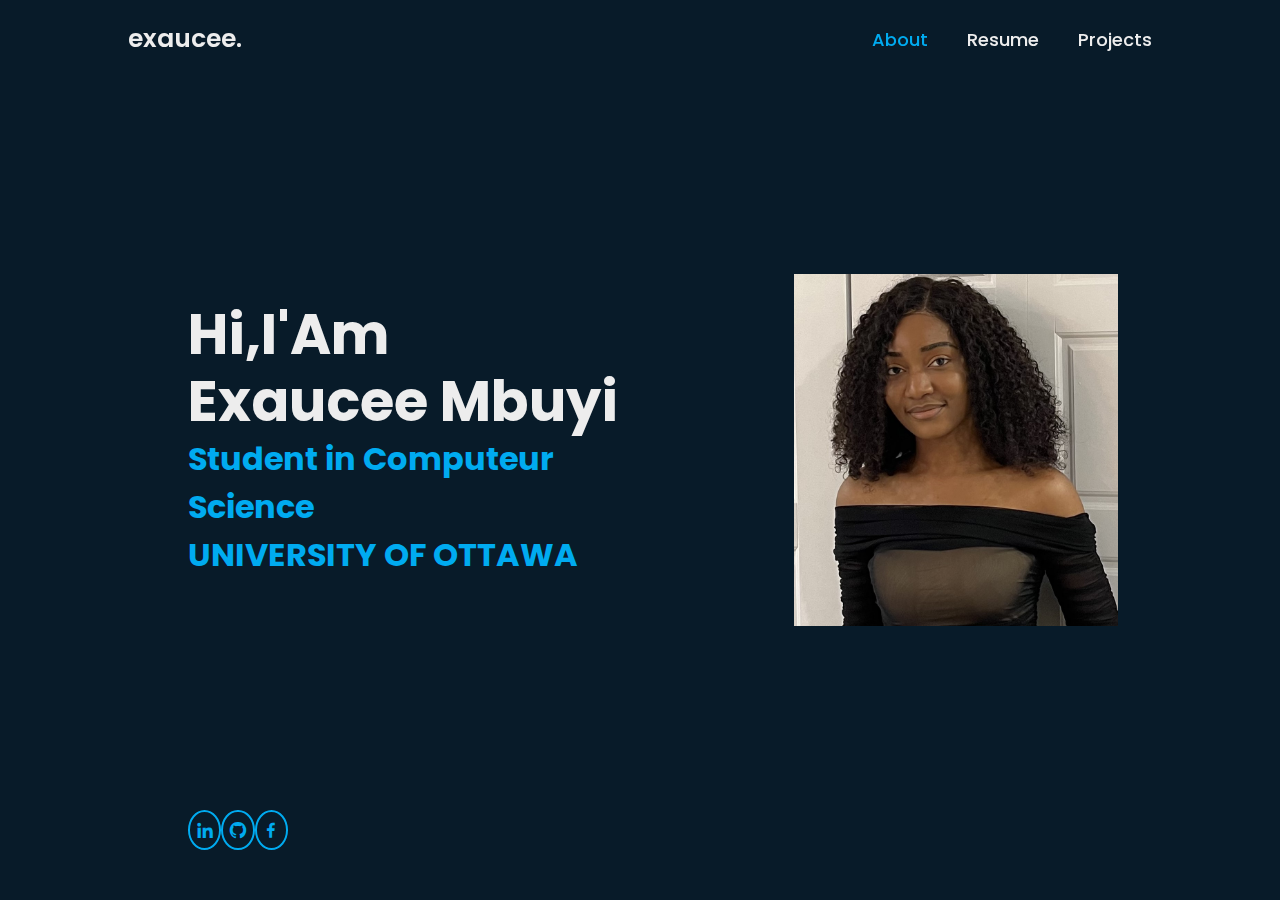
==== index.html @ 131f4f17 "Add files via upload" ====
<!DOCTYPE html>
<html lang="en">
<head>
    <meta charset="UTF-8">
    <meta http-equiv="X-UA-compatible" content="IE-edge">
    <meta name="viewport" content="width=device-width, initial-scale=1.0">
    <title> EXAUCEE_PORTFOLIO</title>
    <link rel="stylesheet" href="style.css">
    <link href='https://unpkg.com/boxicons@2.1.4/css/boxicons.min.css' rel='stylesheet'>
</head>
<body>
    <header class="header">
     <a href="#" class="logo">exaucee.</a>
     <nav class="navbar"> 
        <a href="About.html" class="active">About</a>
        <a href="resume.html">Resume</a>
        <a href="#">Projects</a>
        
     </nav>
     
    </header>
    <section class="home">
       
        <div class="home-content">
        <h1>Hi,I'Am Exaucee Mbuyi</h1>
        <h3>Student in Computeur Science </h3>
        <P>UNIVERSITY OF OTTAWA</P>
             <div class="home-sci">
                <a href="#"><i class='bx bxl-linkedin'></i></a>
                <a href="#"><i class='bx bxl-github' ></i></a>
                <a href="#"> <i class='bx bxl-facebook'></i></a>
                
             </div>
            </div>  
            <div class="home-img"> 
            <img src="photo.jpg">
        </div> 
    </section>

    
</body>
</html>
---- style.css ----
@import url('https://fonts.googleapis.com/css2?family=Poppins:wght@300;400;500;600;700;800;900&display=swap');

* {
    margin: 0;
    padding: 0;
    box-sizing: border-box;
    font-family: 'Poppins', sans-serif;
}

body {
    background: #081b29;
    color: #ededed;
}

.header {
    position: fixed;
    top: 0;
    left: 0;
    width: 100%;
    padding: 20px 10%;
    background: transparent; 
    display: flex;
    justify-content: space-between;
    align-items: center;
    z-index: 100;
}
.logo{
    font-size: 25px;
    color: #ededed;
    text-decoration: none;
    font-weight: 600;
}

.navbar a{
    font-size: 18px;
    color:#ededed;
    text-decoration: none;
    font-weight: 500;
    margin-left: 35px;
    transition: .3s;
}
.navbar a:hover,
.navbar a.active{
    color: #00abf0;
}
.home{
    height: 100vh;
    position: relative;
    display: flex;
    align-items: center;
    width: 100%;
    justify-content: space-between;
}
.home-content{
    max-width: 600px;
    margin: 20px 0 40px;
    margin-left: 188px;
}
.home-content h1{
   font-size: 56px;
   font-weight: 700;
   line-height: 1.2;
}
.home-content h3{
    font-size: 32px;
    font-weight: 700;
    color:#00abf0;
 }
 .home-content p{
    font-size: 32px;
    font-weight: 700;
    color:#00abf0;
 }
 .home-sci{
    position: absolute;
    bottom: 50px;
    width: 100px;
    display: flex;
    justify-content: space-between;
 }
 .home-sci a{
    position: relative;
    display: inline-flex;
    justify-content: center;
    align-items: center;
    width: 40px;
    height: 40px;
    background: transparent;
    border: 2px solid #00abf0;
    border-radius: 50%;
    font-size: 20px;
    color: #00abf0;
    text-decoration: none;
    z-index: -1;
    overflow: hidden;
    transition: .5s;
 }
 .home-sci a:hover{
    width:#081b29;
 }
 .home-sci a::before{
    content: '';
    position: absolute;
    top: 0;
    left: 0;
    width:0;
    height: 100%;
    background: #00abf0;
    z-index: -1;
    transition: .5s;
 }
 .home-sci a:hover::before{
    width: 100%;
 }


.home-img img {
    width: 50%; 
    max-width: 100%; 
    height: auto; 
    display: block; 
    margin: 0 auto; 
}
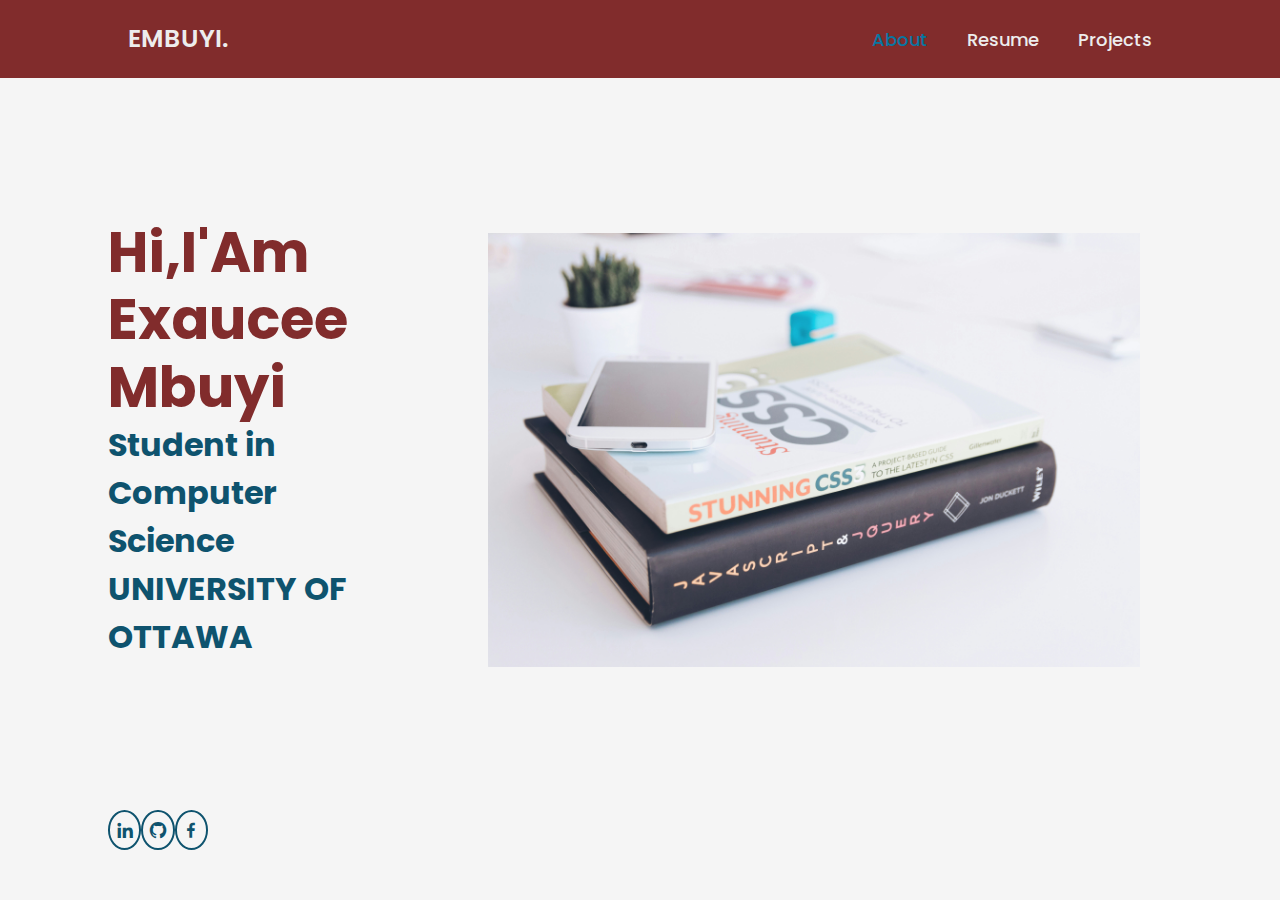
==== commit 48066079: "modification du fichier About" ====
--- a/index.html
+++ b/index.html
@@ -10,7 +10,7 @@
 </head>
 <body>
     <header class="header">
-     <a href="#" class="logo">exaucee.</a>
+     <a href="#" class="logo">EMBUYI.</a>
      <nav class="navbar"> 
         <a href="About.html" class="active">About</a>
         <a href="resume.html">Resume</a>
@@ -23,17 +23,17 @@
        
         <div class="home-content">
         <h1>Hi,I'Am Exaucee Mbuyi</h1>
-        <h3>Student in Computeur Science </h3>
+        <h3>Student in Computer Science </h3>
         <P>UNIVERSITY OF OTTAWA</P>
              <div class="home-sci">
-                <a href="#"><i class='bx bxl-linkedin'></i></a>
+                <a href="https//www.linkedin.com/in/exaucee-mbuyi-b905b6275"><i class='bx bxl-linkedin'></i></a>
                 <a href="#"><i class='bx bxl-github' ></i></a>
                 <a href="#"> <i class='bx bxl-facebook'></i></a>
                 
              </div>
             </div>  
             <div class="home-img"> 
-            <img src="photo.jpg">
+            <img src="background.jpg"> 
         </div> 
     </section>
 
--- a/style.css
+++ b/style.css
@@ -8,7 +8,7 @@
 }
 
 body {
-    background: #081b29;
+    background: whitesmoke;
     color: #ededed;
 }
 
@@ -18,7 +18,7 @@
     left: 0;
     width: 100%;
     padding: 20px 10%;
-    background: transparent; 
+    background: rgb(129, 44, 44); 
     display: flex;
     justify-content: space-between;
     align-items: center;
@@ -41,7 +41,7 @@
 }
 .navbar a:hover,
 .navbar a.active{
-    color: #00abf0;
+    color: #0876a2;
 }
 .home{
     height: 100vh;
@@ -54,22 +54,23 @@
 .home-content{
     max-width: 600px;
     margin: 20px 0 40px;
-    margin-left: 188px;
+    margin-left: 108px;
 }
 .home-content h1{
    font-size: 56px;
    font-weight: 700;
    line-height: 1.2;
+   color: rgb(129, 44, 44);
 }
 .home-content h3{
     font-size: 32px;
     font-weight: 700;
-    color:#00abf0;
+    color:#0e536e;
  }
  .home-content p{
     font-size: 32px;
     font-weight: 700;
-    color:#00abf0;
+    color:#0e536e;
  }
  .home-sci{
     position: absolute;
@@ -86,10 +87,10 @@
     width: 40px;
     height: 40px;
     background: transparent;
-    border: 2px solid #00abf0;
+    border: 2px solid#0e536e;
     border-radius: 50%;
     font-size: 20px;
-    color: #00abf0;
+    color: #0e536e;
     text-decoration: none;
     z-index: -1;
     overflow: hidden;
@@ -115,9 +116,10 @@
 
 
 .home-img img {
-    width: 50%; 
+    width: 70%; 
     max-width: 100%; 
     height: auto; 
     display: block; 
-    margin: 0 auto; 
+    margin: 0 auto;
+     
 }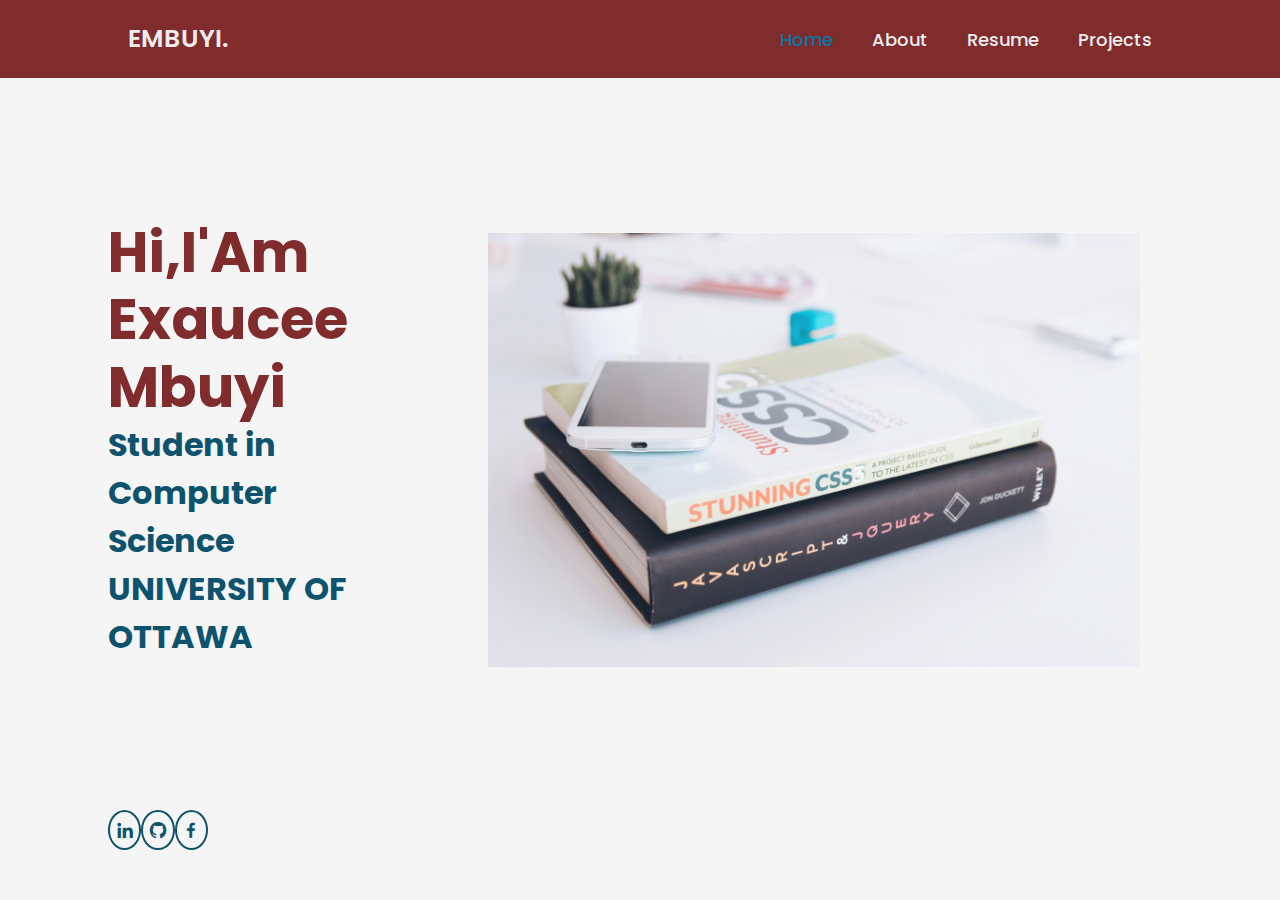
==== commit 62f28eeb: "ajout d'un fichier" ====
--- a/index.html
+++ b/index.html
@@ -12,9 +12,10 @@
     <header class="header">
      <a href="#" class="logo">EMBUYI.</a>
      <nav class="navbar"> 
-        <a href="About.html" class="active">About</a>
+        <a href="#" class="active">Home</a>
+        <a href="About.html" >About</a>
         <a href="resume.html">Resume</a>
-        <a href="#">Projects</a>
+        <a href="projetcs.html">Projects</a>
         
      </nav>
      
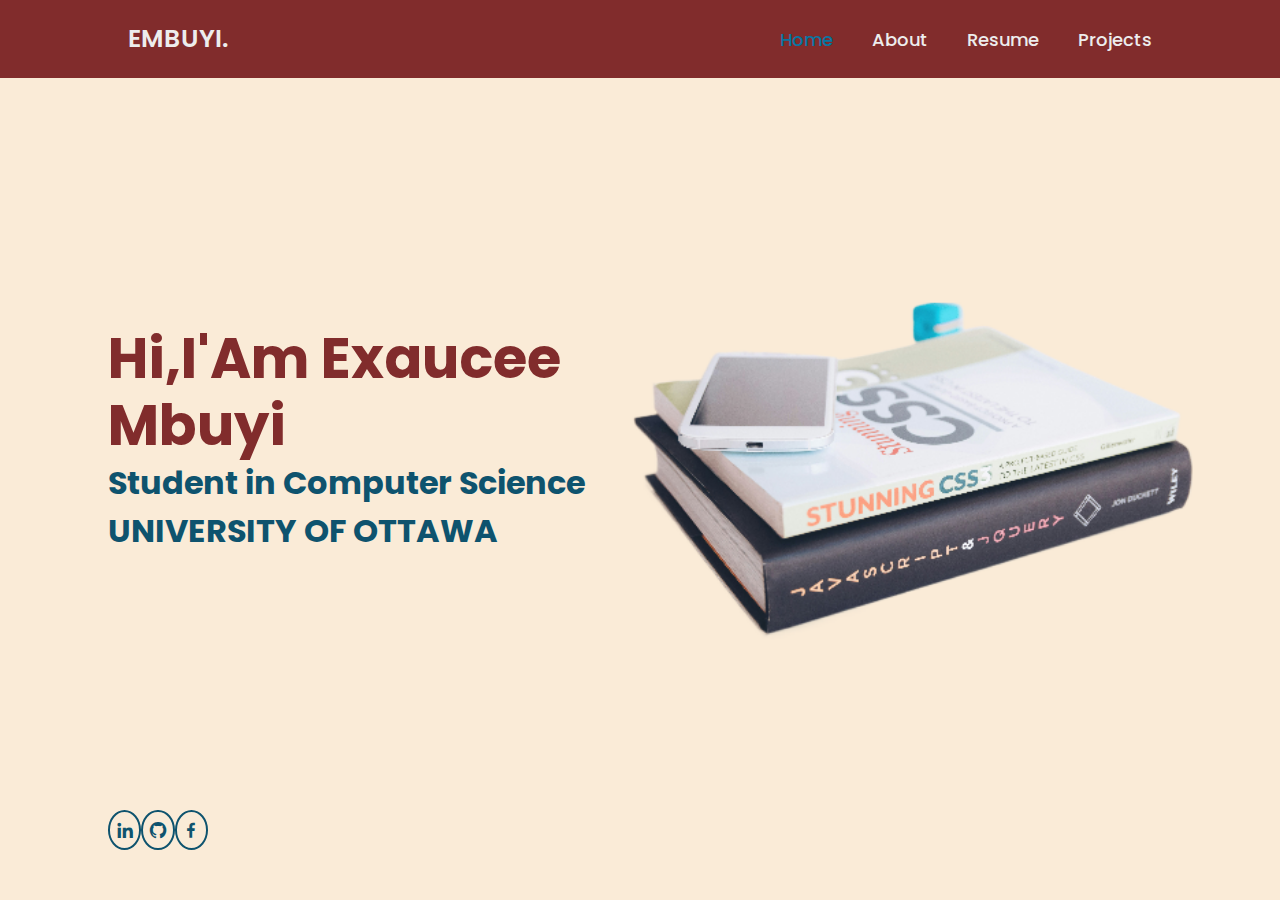
==== commit ac390aa6: "modification finale" ====
--- a/index.html
+++ b/index.html
@@ -12,7 +12,7 @@
     <header class="header">
      <a href="#" class="logo">EMBUYI.</a>
      <nav class="navbar"> 
-        <a href="#" class="active">Home</a>
+        <a href="index.html" class="active">Home</a>
         <a href="About.html" >About</a>
         <a href="resume.html">Resume</a>
         <a href="projetcs.html">Projects</a>
@@ -34,7 +34,7 @@
              </div>
             </div>  
             <div class="home-img"> 
-            <img src="background.jpg"> 
+            <img src="background.png"> 
         </div> 
     </section>
 
--- a/style.css
+++ b/style.css
@@ -8,7 +8,7 @@
 }
 
 body {
-    background: whitesmoke;
+    background: #faebd7;
     color: #ededed;
 }
 
@@ -116,7 +116,7 @@
 
 
 .home-img img {
-    width: 70%; 
+    width: 900px; 
     max-width: 100%; 
     height: auto; 
     display: block; 
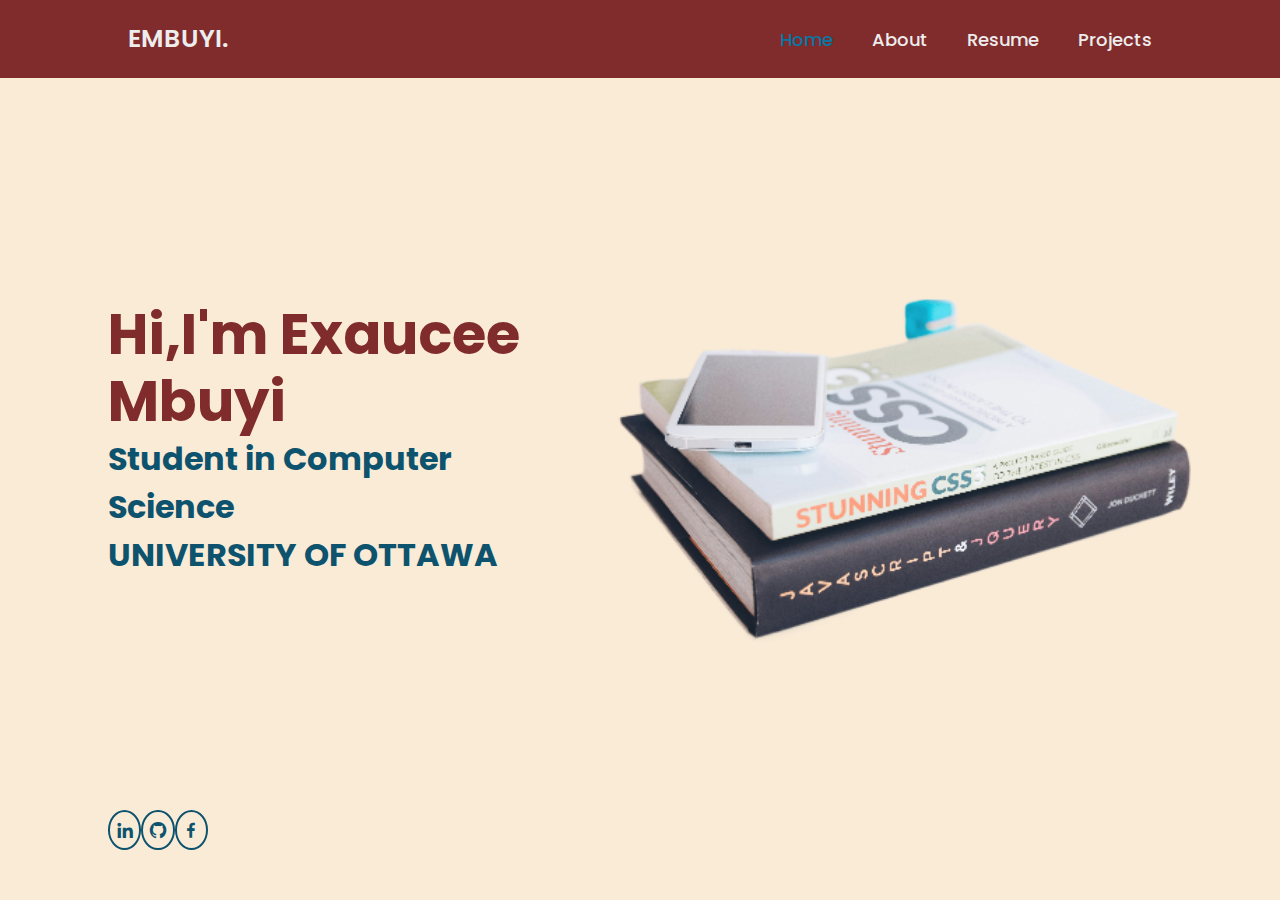
==== commit 1e23759f: "final commit" ====
--- a/index.html
+++ b/index.html
@@ -23,7 +23,7 @@
     <section class="home">
        
         <div class="home-content">
-        <h1>Hi,I'Am Exaucee Mbuyi</h1>
+        <h1>Hi,I'm Exaucee Mbuyi</h1>
         <h3>Student in Computer Science </h3>
         <P>UNIVERSITY OF OTTAWA</P>
              <div class="home-sci">
--- a/style.css
+++ b/style.css
@@ -116,7 +116,7 @@
 
 
 .home-img img {
-    width: 900px; 
+    width: 890px; 
     max-width: 100%; 
     height: auto; 
     display: block; 
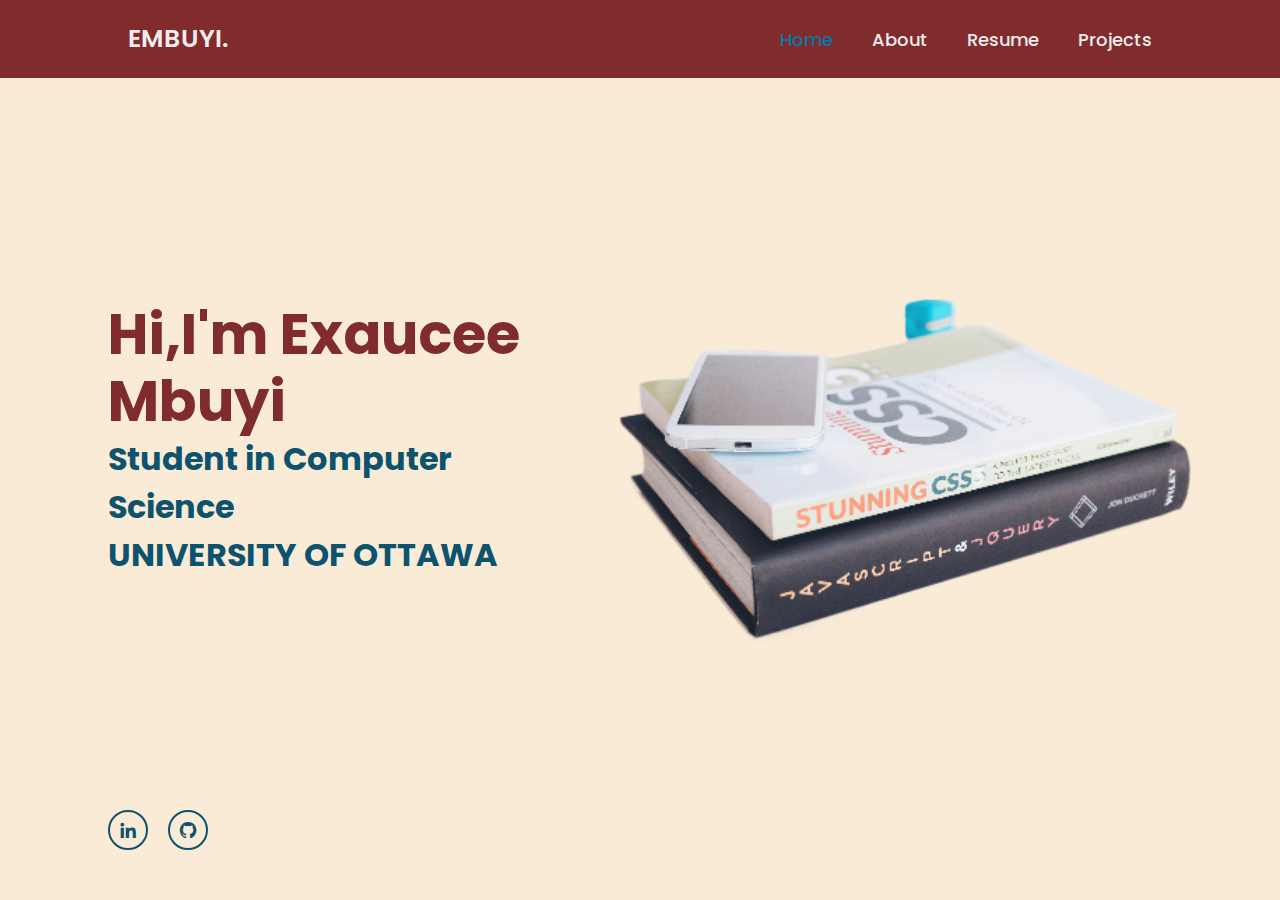
==== commit c6aab3a4: "insertion" ====
--- a/index.html
+++ b/index.html
@@ -27,9 +27,9 @@
         <h3>Student in Computer Science </h3>
         <P>UNIVERSITY OF OTTAWA</P>
              <div class="home-sci">
-                <a href="https//www.linkedin.com/in/exaucee-mbuyi-b905b6275"><i class='bx bxl-linkedin'></i></a>
-                <a href="#"><i class='bx bxl-github' ></i></a>
-                <a href="#"> <i class='bx bxl-facebook'></i></a>
+                <a href="https://www.linkedin.com/in/exaucee-mbuyi-b905b6275"><i class='bx bxl-linkedin'></i></a>
+                <a href="https://github.com/"><i class='bx bxl-github' ></i></a>
+
                 
              </div>
             </div>  
--- a/style.css
+++ b/style.css
@@ -92,7 +92,7 @@
     font-size: 20px;
     color: #0e536e;
     text-decoration: none;
-    z-index: -1;
+    z-index: 1;
     overflow: hidden;
     transition: .5s;
  }
